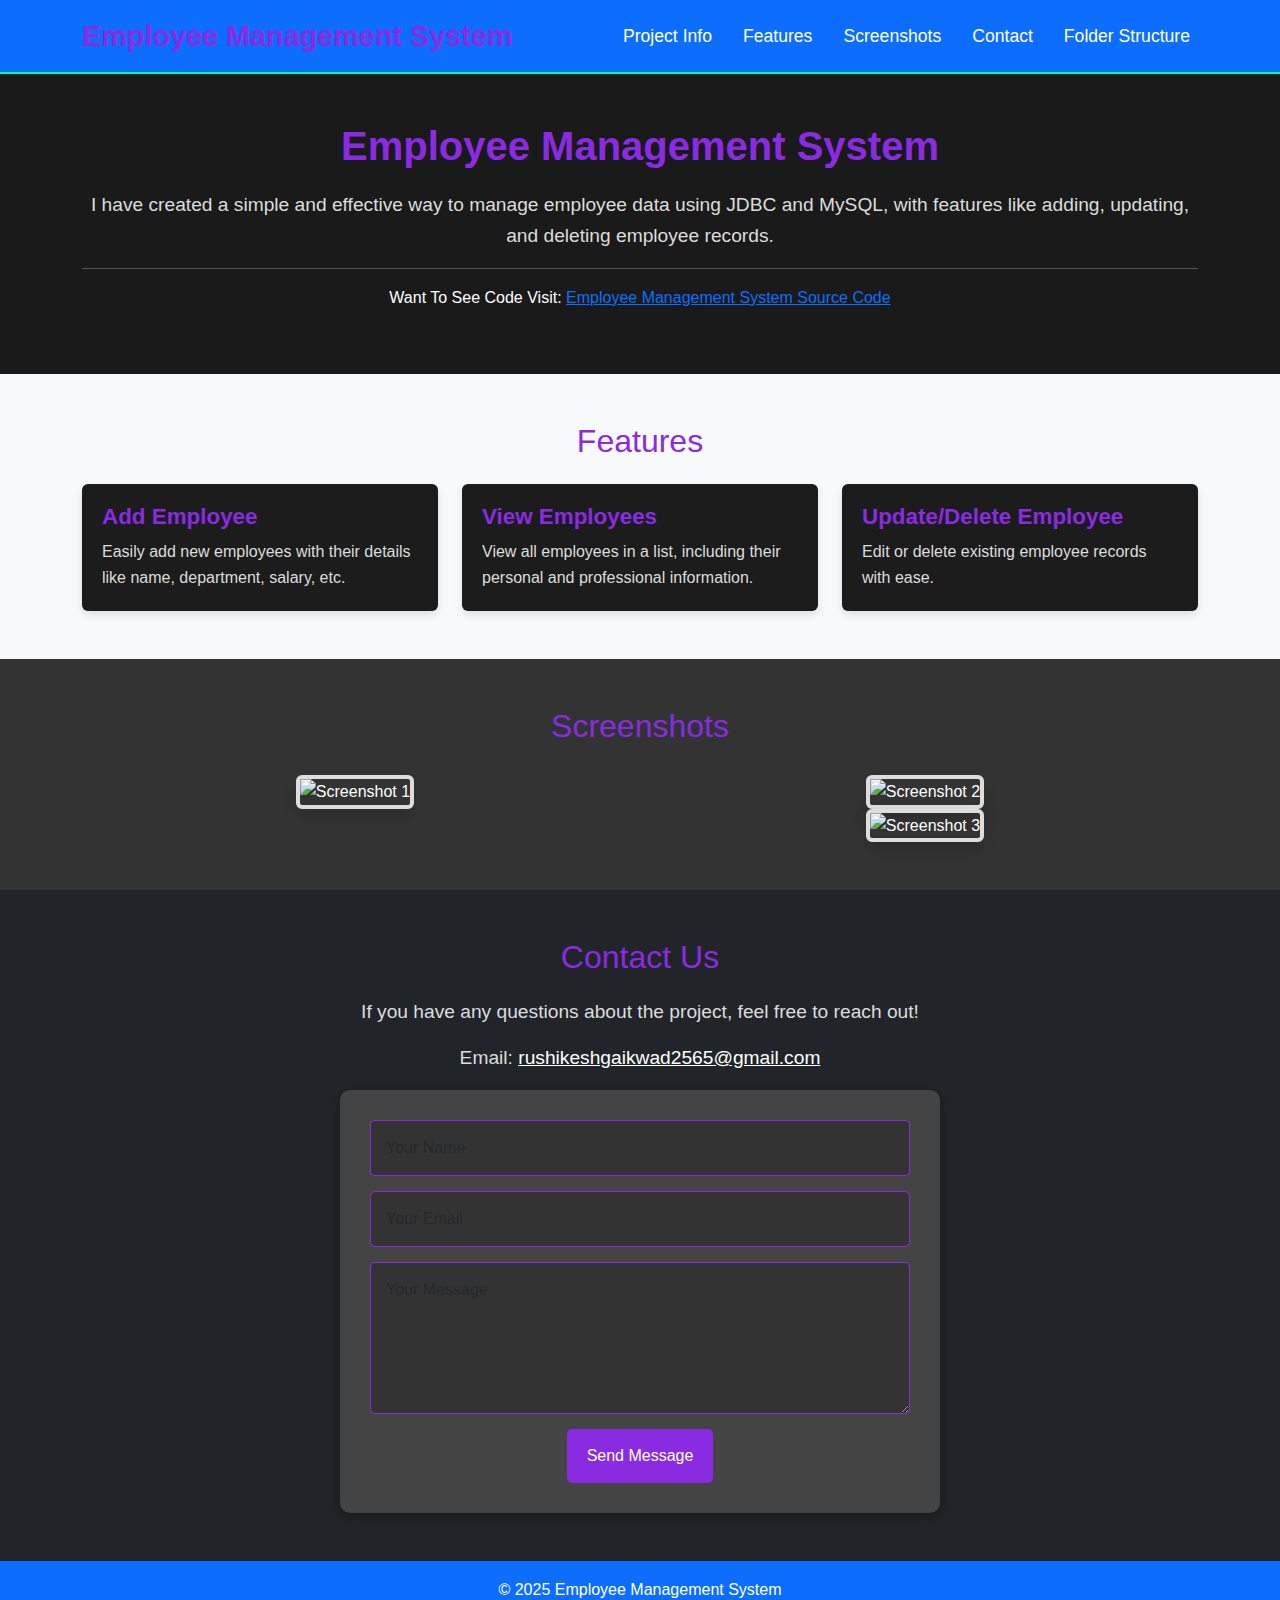
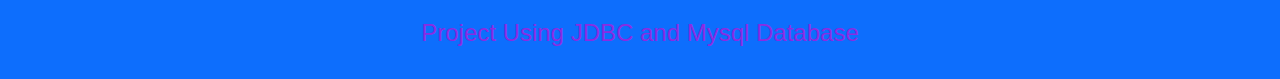
==== index.html @ 145d1d79 "Add files via upload" ====
<!DOCTYPE html>
<html lang="en">

<head>
    <meta charset="UTF-8">
    <meta name="viewport" content="width=device-width, initial-scale=1.0">
    <title>Employee Management System - Project</title>

    <!-- Bootstrap CSS -->
    <link href="https://cdn.jsdelivr.net/npm/bootstrap@5.1.3/dist/css/bootstrap.min.css" rel="stylesheet">

    <!-- External CSS -->
    <link rel="stylesheet" href="styles.css">
</head>

<body>

    <!-- Navbar -->
    <nav class="navbar navbar-expand-lg navbar-dark bg-primary">
        <div class="container">
            <a class="navbar-brand" href="#">Employee Management System</a>
            <button class="navbar-toggler" type="button" data-bs-toggle="collapse" data-bs-target="#navbarNav"
                aria-controls="navbarNav" aria-expanded="false" aria-label="Toggle navigation">
                <span class="navbar-toggler-icon"></span>
            </button>
            <div class="collapse navbar-collapse" id="navbarNav">
                <ul class="navbar-nav ms-auto">
                    <li class="nav-item">
                        <a class="nav-link active" href="#project-info">Project Info</a>
                    </li>
                    <li class="nav-item">
                        <a class="nav-link" href="#features">Features</a>
                    </li>
                    <li class="nav-item">
                        <a class="nav-link" href="#screenshots">Screenshots</a>
                    </li>
                    <li class="nav-item">
                        <a class="nav-link" href="#contact">Contact</a>
                    </li>
                    <!-- New Folder Structure Link -->
                    <li class="nav-item">
                        <a class="nav-link" href="fs.html">Folder Structure</a>
                    </li>
                </ul>
            </div>
        </div>
    </nav>
    

    <!-- Project Info Section -->
    <section id="project-info" class="py-5">
        <div class="container text-center">
            <h2>Employee Management System</h2>
            <p class="lead"> I have created a simple and effective way to manage employee data using JDBC and MySQL, with features like adding, updating, and deleting employee records.
                <hr>Want To See Code Visit: <a href="https://github.com/RushikeshGaikwad19/employee_management_system.git">Employee Management System Source Code</a>
            </p>
        </div>
    </section>

    <!-- Features Section -->
    <section id="features" class="bg-light py-5">
        <div class="container">
            <h3 class="text-center mb-4">Features</h3>
            <div class="row">
                <div class="col-md-4">
                    <div class="card">
                        <div class="card-body">
                            <h5 class="card-title">Add Employee</h5>
                            <p class="card-text">Easily add new employees with their details like name, department, salary,
                                etc.</p>
                        </div>
                    </div>
                </div>
                <div class="col-md-4">
                    <div class="card">
                        <div class="card-body">
                            <h5 class="card-title">View Employees</h5>
                            <p class="card-text">View all employees in a list, including their personal and professional
                                information.</p>
                        </div>
                    </div>
                </div>
                <div class="col-md-4">
                    <div class="card">
                        <div class="card-body">
                            <h5 class="card-title">Update/Delete Employee</h5>
                            <p class="card-text">Edit or delete existing employee records with ease.</p>
                        </div>
                    </div>
                </div>
            </div>
        </div>
    </section>

    <!-- Screenshots Section -->
    <section id="screenshots" class="py-5">
        <div class="container text-center">
            <h3>Screenshots</h3>
            <div class="row">
                <!-- Left-side Full-width Screenshot -->
                <div class="col-md-6 mb-4">
                    <img src="screenshot1.png" class="img-fluid rounded shadow" alt="Screenshot 1" style="width: 100%; height: auto;">
                </div>
    
                <!-- Right-side Column for Screenshot 2 and Screenshot 3 without Gap -->
                <div class="col-md-6">
                    <div class="row">
                        <!-- Screenshot 2 (Top) -->
                        <div class="col-12 p-0 mb-0">
                            <img src="screenshot2.png" class="img-fluid rounded shadow" alt="Screenshot 2" style="width: 100%; height: auto;">
                        </div>
                        <!-- Screenshot 3 (Bottom) -->
                        <div class="col-12 p-0 mb-0">
                            <img src="screenshot3.png" class="img-fluid rounded shadow" alt="Screenshot 3" style="width: 100%; height: auto;">
                        </div>
                    </div>
                </div>
            </div>
        </div>
    </section>
    
    
    

    <!-- Contact Section -->
     
 
    <section id="contact" class="bg-dark text-white py-5">
        <div class="container text-center">
            <h4>Contact Us</h4>
            <p>If you have any questions about the project, feel free to reach out!</p>
            <p>Email: <a href="rushikeshgaikwad2565@gmail.com" class="text-white">rushikeshgaikwad2565@gmail.com</a></p>
            
            <!-- Contact Form - Single div wrapper -->
            <div class="contact-form-wrapper">
                <form action="#" method="POST" class="contact-form">
                    <div class="form-group">
                        <input type="text" class="form-control" placeholder="Your Name" required>
                    </div>
                    <div class="form-group">
                        <input type="email" class="form-control" placeholder="Your Email" required>
                    </div>
                    <div class="form-group">
                        <textarea class="form-control" placeholder="Your Message" rows="5" required></textarea>
                    </div>
                    <button type="submit" class="btn btn-primary btn-block">Send Message</button>
                </form>
            </div>
        </div>
    </section>

        </div>
    </section>

    <!-- Footer -->
    <footer class="bg-primary text-white py-3">
        <div class="container text-center">
            <p>&copy; 2025 Employee Management System <h3>Project Using JDBC and Mysql Database</h3></p>
        </div>
    </footer>

    <!-- Bootstrap JS & Popper.js -->
    <script src="https://cdn.jsdelivr.net/npm/@popperjs/core@2.11.6/dist/umd/popper.min.js"></script>
    <script src="https://cdn.jsdelivr.net/npm/bootstrap@5.1.3/dist/js/bootstrap.min.js"></script>

</body>

</html>
---- styles.css ----
/* Basic styles */
body {
    font-family: 'Arial', sans-serif;
}

h2, h3, h4 {
    color: #333;
}

/* Navbar */
.navbar {
    border-bottom: 2px solid #00ff9d;
}

.navbar-brand {
    font-size: 1.8rem;
    font-weight: bold;
}

.navbar-nav .nav-link {
    font-size: 1.1rem;
    margin-left: 15px;
}

.navbar-nav .nav-link:hover {
    color: #fff;
    background-color: #941111;
}

/* Project Info Section */
#project-info h2 {
    font-size: 2.5rem;
    font-weight: 600;
}

#project-info p {
    font-size: 1.2rem;
    color: #555;
}

/* Features Section */
.card {
    border: none;
    box-shadow: 0 4px 8px rgba(0, 0, 0, 0.1);
    transition: transform 0.3s ease;
}

.card:hover {
    transform: translateY(-10px);
}

.card-title {
    font-size: 1.5rem;
    font-weight: bold;
}

.card-text {
    font-size: 1rem;
    color: #777;
}

/* Screenshots Section */
#screenshots img {
    /* Screenshots Section */
#screenshots img {
    width: 100%; /* Ensures the images are responsive and fit within their container */
    max-width: 400px; /* Maximum width of the image */
    height: 250px; /* Fixed height for all images */
    object-fit: cover; /* Ensures the image covers the container without distortion */
    border: 4px solid #ddd; /* Optional: Adds border to images */
    box-shadow: 0 4px 8px rgba(0, 0, 0, 0.1); /* Optional: Adds a subtle shadow */
}

    border: 4px solid #ddd;
    box-shadow: 0 4px 8px rgba(0, 0, 0, 0.1);
}

/* Footer */
footer p {
    font-size: 1rem;
}
/* Reset some default styles for a clean slate */
* {
    margin: 0;
    padding: 0;
    box-sizing: border-box;
}

/* Body styling */
body {
    font-family: 'Arial', sans-serif;
    background-color: #2f2f2f;
    color: white;
    line-height: 1.6;
}

/* Navbar styling */
nav {
    background-color: #3a3a3a; /* Dark Slate Blue */
}

nav .navbar-brand {
    color: #8A2BE2; /* RebeccaPurple */
    font-weight: bold;
    font-size: 1.8rem;
}

nav .navbar-nav .nav-link {
    color: #FFFFFF;
    font-weight: 500;
}

nav .navbar-nav .nav-link:hover {
    color: #8A2BE2; /* RebeccaPurple */
}

/* Section styling */
section {
    padding: 60px 0;
}

/* Project Info Section */
#project-info {
    background-color: #1a1a1a;
    text-align: center;
}

#project-info h2 {
    color: #8A2BE2; /* RebeccaPurple */
    font-size: 2.5rem;
    margin-bottom: 20px;
}

#project-info p {
    font-size: 1.2rem;
    color: #dcdcdc; /* Light Grey */
}

/* Features Section */
#features {
    background-color: #3a3a3a; /* Dark Slate Blue */
}

#features h3 {
    color: #8A2BE2; /* RebeccaPurple */
    font-size: 2rem;
    margin-bottom: 40px;
}

.card {
    background-color: #1c1c1c; /* Darker Shade */
    border: none;
    color: #dcdcdc;
}

.card-body {
    padding: 20px;
}

.card-title {
    font-size: 1.4rem;
    color: #8A2BE2; /* RebeccaPurple */
    font-weight: 600;
}

.card-text {
    color: #dcdcdc;
    font-size: 1rem;
}

/* Screenshots Section */
#screenshots {
    background-color: #333333;
}

#screenshots h3 {
    color: #8A2BE2; /* RebeccaPurple */
    font-size: 2rem;
    margin-bottom: 30px;
}

#screenshots img {
    border-radius: 10px;
    box-shadow: 0px 4px 12px rgba(0, 0, 0, 0.5);
    transition: transform 0.3s ease-in-out;
}

#screenshots img:hover {
    transform: scale(1.05);
}

/* Contact Section */
#contact {
    background-color: #2a2a2a;
    text-align: center;
}

#contact h4 {
    color: #8A2BE2; /* RebeccaPurple */
    font-size: 2rem;
    margin-bottom: 20px;
}

#contact p {
    font-size: 1.2rem;
    color: #dcdcdc; /* Light Grey */
}

/* Contact Form Styling */
.contact-form {
    background-color: #444444;
    padding: 30px;
    border-radius: 10px;
    box-shadow: 0px 4px 12px rgba(0, 0, 0, 0.3);
    max-width: 600px;
    margin: 0 auto;
}

.contact-form input,
.contact-form textarea {
    width: 100%;
    padding: 15px;
    margin-bottom: 15px;
    border: 1px solid #8A2BE2; /* RebeccaPurple */
    border-radius: 5px;
    background-color: #333333;
    color: white;
    font-size: 1rem;
}

.contact-form input:focus,
.contact-form textarea:focus {
    border-color: #7B68EE; /* Medium Slate Blue */
    outline: none;
}

.contact-form button {
    background-color: #8A2BE2; /* RebeccaPurple */
    color: white;
    padding: 15px 20px;
    border: none;
    border-radius: 5px;
    font-size: 1rem;
    cursor: pointer;
    transition: background-color 0.3s ease-in-out;
}

.contact-form button:hover {
    background-color: #7B68EE; /* Medium Slate Blue */
}

/* Footer styling */
footer {
    background-color: #333333;
    color: #dcdcdc;
    text-align: center;
    padding: 20px;
}

footer h3 {
    color: #8A2BE2; /* RebeccaPurple */
    font-size: 1.5rem;
}

footer p {
    font-size: 1rem;
}

/* Responsiveness for smaller screens */
@media (max-width: 768px) {
    .contact-form {
        padding: 20px;
    }

    .card-body {
        padding: 15px;
    }

    #project-info h2 {
        font-size: 2rem;
    }
}
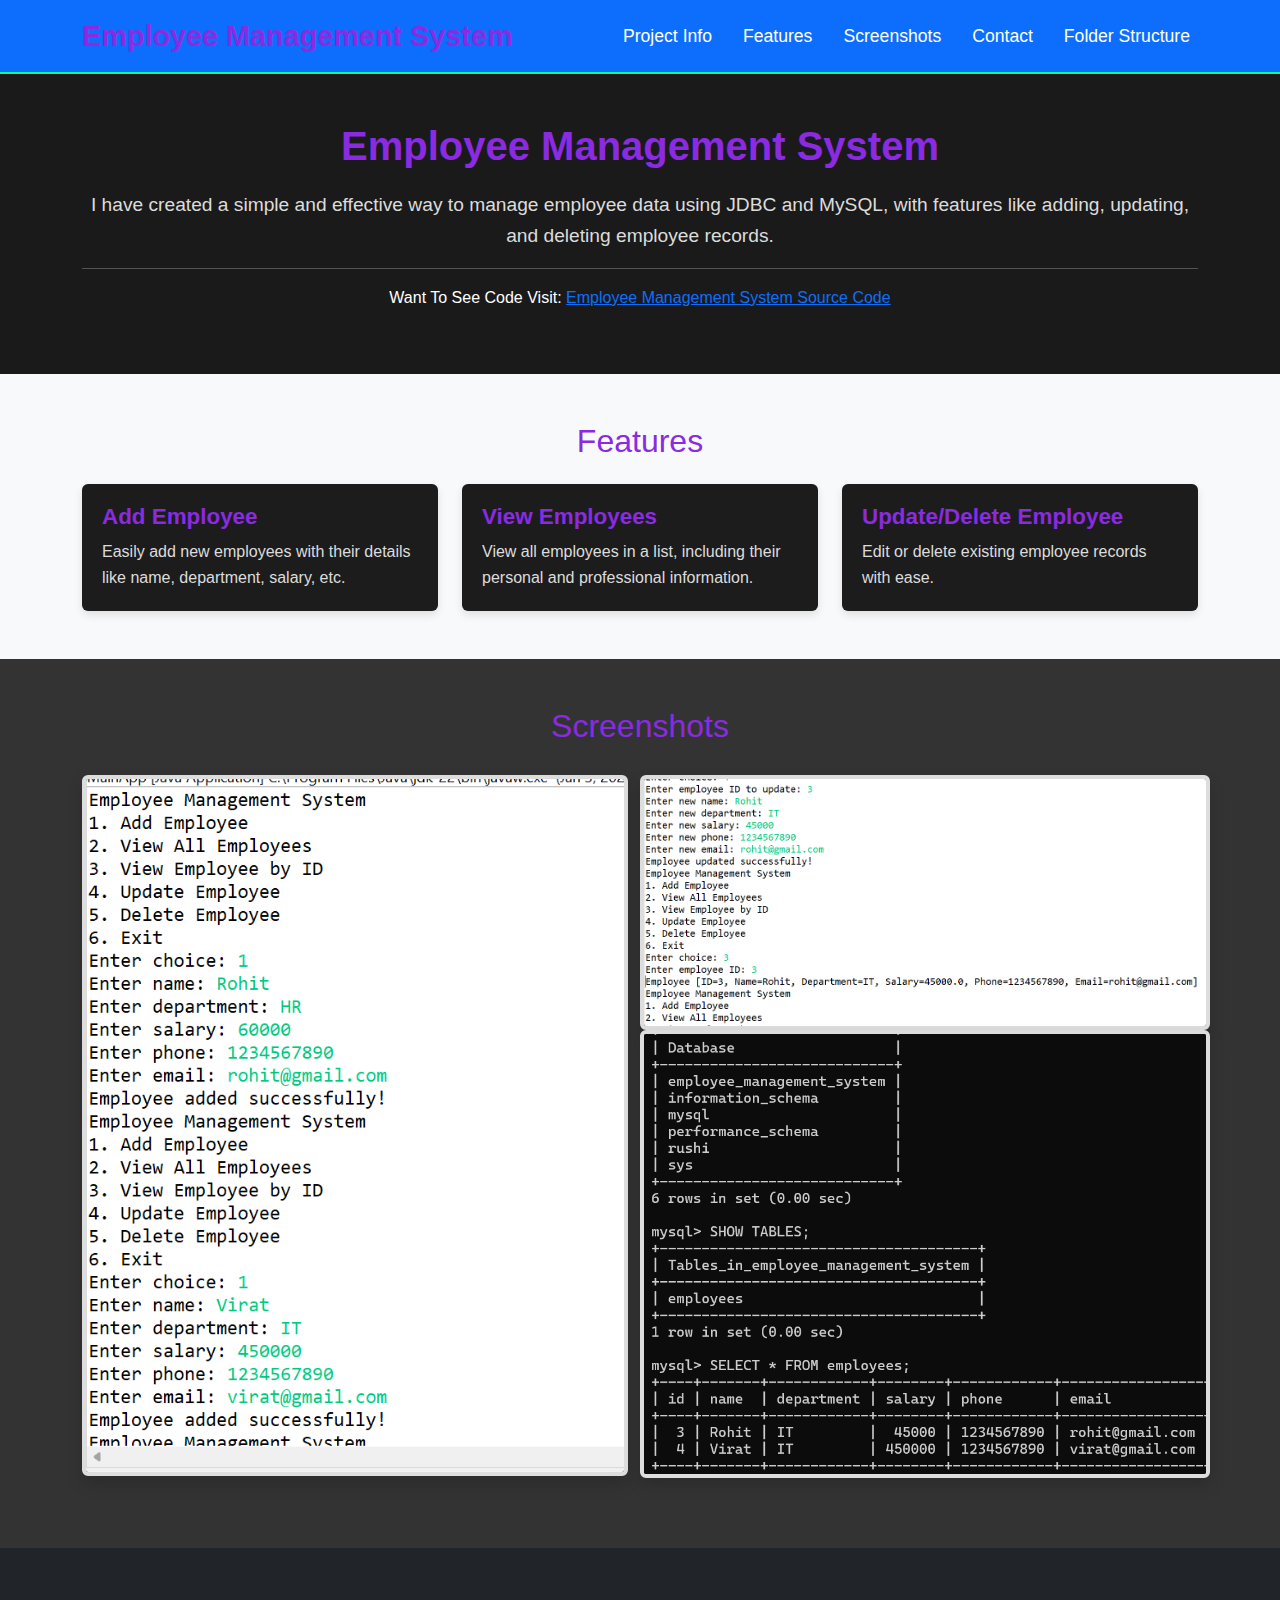
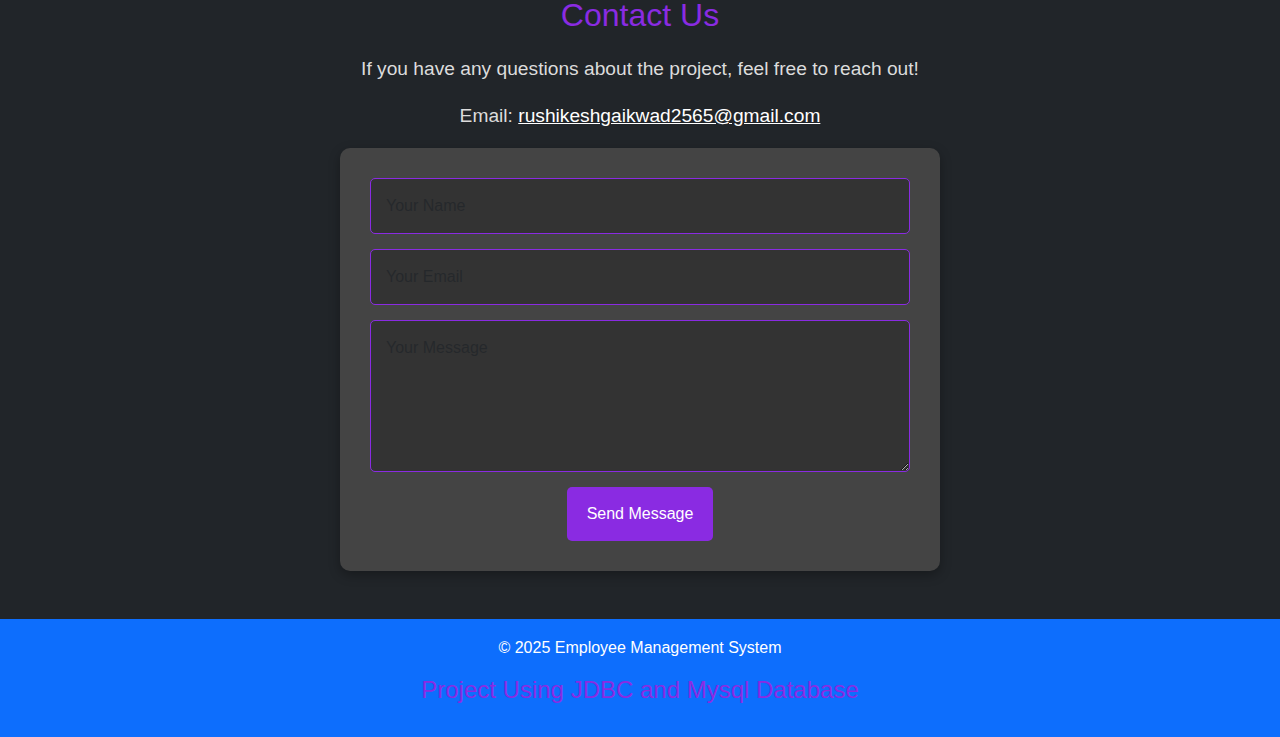
==== commit 23779ec4: "Update index.html" ====
--- a/index.html
+++ b/index.html
@@ -99,7 +99,7 @@
             <div class="row">
                 <!-- Left-side Full-width Screenshot -->
                 <div class="col-md-6 mb-4">
-                    <img src="screenshot1.png" class="img-fluid rounded shadow" alt="Screenshot 1" style="width: 100%; height: auto;">
+                    <img src="Screenshot1.png" class="img-fluid rounded shadow" alt="Screenshot 1" style="width: 100%; height: auto;">
                 </div>
     
                 <!-- Right-side Column for Screenshot 2 and Screenshot 3 without Gap -->
@@ -107,11 +107,11 @@
                     <div class="row">
                         <!-- Screenshot 2 (Top) -->
                         <div class="col-12 p-0 mb-0">
-                            <img src="screenshot2.png" class="img-fluid rounded shadow" alt="Screenshot 2" style="width: 100%; height: auto;">
+                            <img src="Screenshot2.png" class="img-fluid rounded shadow" alt="Screenshot 2" style="width: 100%; height: auto;">
                         </div>
                         <!-- Screenshot 3 (Bottom) -->
                         <div class="col-12 p-0 mb-0">
-                            <img src="screenshot3.png" class="img-fluid rounded shadow" alt="Screenshot 3" style="width: 100%; height: auto;">
+                            <img src="Screenshot3.png" class="img-fluid rounded shadow" alt="Screenshot 3" style="width: 100%; height: auto;">
                         </div>
                     </div>
                 </div>
